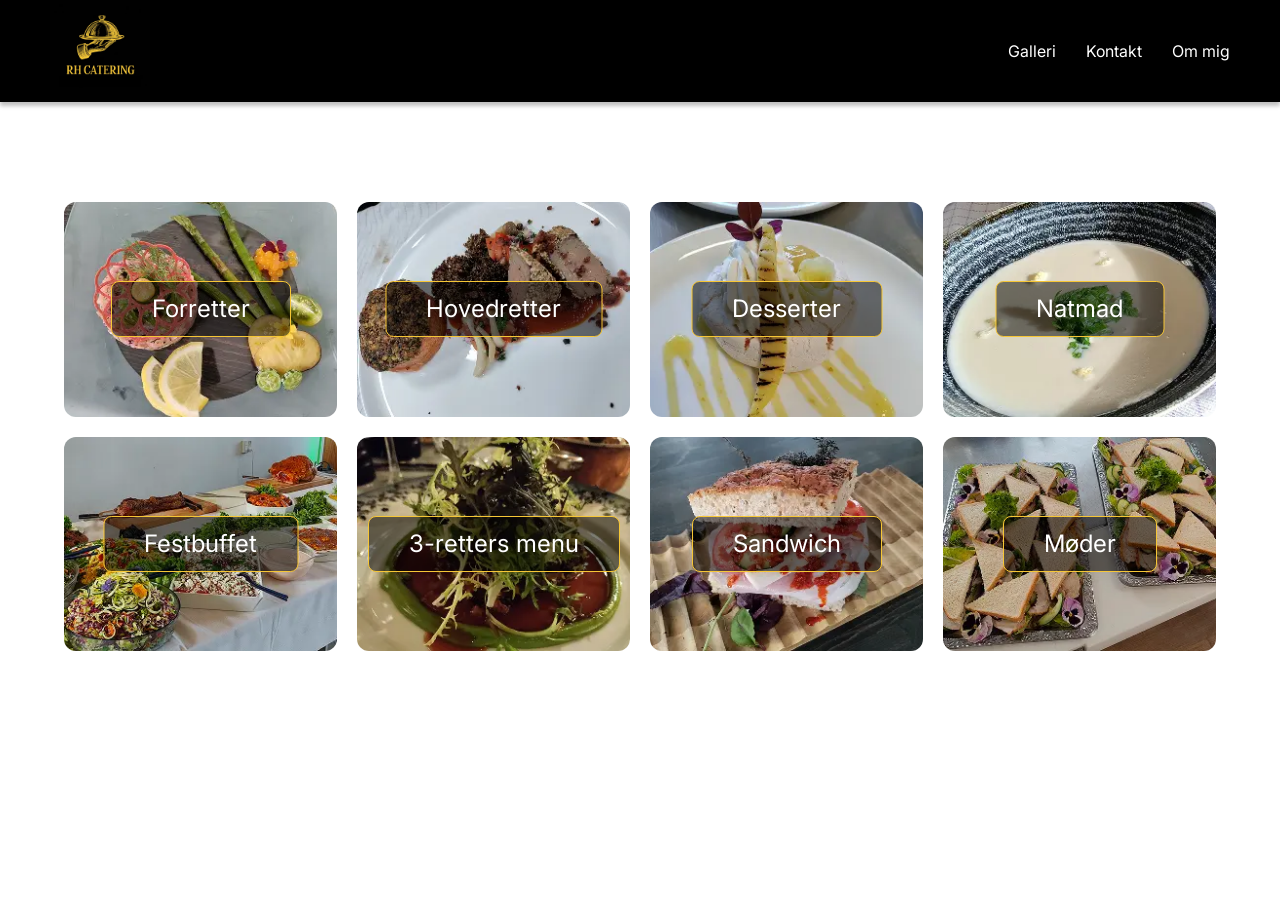
==== index.html @ fcfb5b21 "opstart" ====
<!doctype html>
<html lang="en">
  <head>
    <meta charset="UTF-8" />
    <meta name="viewport" content="width=device-width, initial-scale=1.0" />
    <link rel="stylesheet" href="general.css" />
    <link rel="stylesheet" href="index.css" />
    <link rel="icon" type="image/x-icon" href="imgs/favicon.png" />
    <title>RH Catering</title>
  </head>
  <body>
    <header>
      <nav>
        <a href="" class="logo">
          <img src="imgs/logo/logo-square-clean.webp" alt="" class="logo-img" />
        </a>
        <div class="nav-container">
          <a href="#" class="nav-link">Galleri</a>
          <a href="#" class="nav-link">Kontakt</a>
          <a href="#" class="nav-link">Om mig</a>
        </div>
      </nav>
    </header>
    <main>
      <section class="menu-section">
        <div class="menu-card">
          <a href="#" class="menu-link" data-title="Forretter">
            <img
              src="imgs/pictures/forretter-btn.webp"
              alt=""
              class="menu-img"
            />
          </a>
        </div>
        <div class="menu-card">
          <a href="#" class="menu-link" data-title="Hovedretter">
            <img
              src="imgs/pictures/hovedretter-btn.webp"
              alt=""
              class="menu-img"
            />
          </a>
        </div>
        <div class="menu-card">
          <a href="#" class="menu-link" data-title="Desserter">
            <img src="imgs/pictures/dessert-btn.webp" alt="" class="menu-img" />
          </a>
        </div>
        <div class="menu-card">
          <a href="#" class="menu-link" data-title="Natmad">
            <img src="imgs/pictures/natmad-btn.webp" alt="" class="menu-img" />
          </a>
        </div>
        <div class="menu-card">
          <a href="#" class="menu-link" data-title="Festbuffet">
            <img
              src="imgs/pictures/festbuffet-btn.webp"
              alt=""
              class="menu-img"
            />
          </a>
        </div>
        <div class="menu-card">
          <a href="#" class="menu-link" data-title="3-retters menu">
            <img
              src="imgs/pictures/3-retter-btn.webp"
              alt=""
              class="menu-img"
            />
          </a>
        </div>
        <div class="menu-card">
          <a href="#" class="menu-link" data-title="Sandwich">
            <img
              src="imgs/pictures/sandwich-btn.webp"
              alt=""
              class="menu-img"
            />
          </a>
        </div>
        <div class="menu-card">
          <a href="#" class="menu-link" data-title="Møder">
            <img src="imgs/pictures/moeder-btn.webp" alt="" class="menu-img" />
          </a>
        </div>
      </section>
    </main>
    <footer></footer>
  </body>
</html>
---- general.css ----
html, body, div, span, applet, object, iframe,
h1, h2, h3, h4, h5, h6, p, blockquote, pre,
a, abbr, acronym, address, big, cite, code,
del, dfn, em, img, ins, kbd, q, s, samp,
small, strike, strong, sub, sup, tt, var,
b, u, i, center,
dl, dt, dd, ol, ul, li,
fieldset, form, label, legend,
table, caption, tbody, tfoot, thead, tr, th, td,
article, aside, canvas, details, embed, 
figure, figcaption, footer, header, hgroup, 
menu, nav, output, ruby, section, summary,
time, mark, audio, video {
	margin: 0;
	padding: 0;
	border: 0;
}
/* HTML5 display-role reset for older browsers */
article, aside, details, figcaption, figure, 
footer, header, hgroup, menu, nav, section {
	display: block;
}
body {
	line-height: 1;
}
ol, ul {
	list-style: none;
}
blockquote, q {
	quotes: none;
}
blockquote:before, blockquote:after,
q:before, q:after {
	content: '';
	content: none;
}
table {
	border-collapse: collapse;
	border-spacing: 0;
}

@font-face {
    font-family:  inter-reg;
    src: url(fonts/Inter_Regular.ttf);
}

@font-face {
    font-family: inter-semi;
    src: url(fonts/Inter_SemiBold.ttf);
}

p, a {
    font-family: inter-reg;
}

h1, h2, h3, h4 {
    font-family: inter-semi;
}

:root {
    --brand: #F6C636;
	--nav-padding: 50px;
}

/* navbar */

nav {
	width: 100vw;
	display: flex;
	flex-direction: row;
	justify-content: space-between;
	align-items: center;
	background-color: black;
	box-shadow: 0 4px 4px 0 rgba(0, 0, 0, 0.25);
}

.logo-img {
	width: 100px;
	height: auto;
	padding-left: var(--nav-padding);
}

.nav-container {
	display: flex;
	flex-direction: row;
	gap: 30px;
	padding-right: var(--nav-padding);
}

.nav-container a {
	text-decoration: none;
	color: white;
	display: inline-block;
	position: relative;
}

/* nav a:hover {
	color: var(--brand);
} */

.nav-container a::after {
  content: '';
  position: absolute;
  width: 100%;
  transform: scaleX(0);
  height: 2px;
  bottom: -5px;
  left: 0;
  background-color: var(--brand);
  /* transform-origin: bottom right; */
  transition: transform 0.25s ease-out;
}

.nav-container a:hover::after {
  transform: scaleX(1);
  /* transform-origin: bottom left; */
}
---- index.css ----
.menu-section {
    display: grid;
    grid-template-columns: 1fr 1fr 1fr 1fr;
    margin: 100px 5vw;
    gap: 20px;
}

.menu-card {
    display: flex;
    flex-direction: column;
    position: relative;
    overflow: hidden;
}

.menu-link {
    position: relative;
    text-decoration: none;
    display: block;
}

.menu-img {
    border-radius: 12px;
    width: 100%;
    height: auto;
    display: block;
}

.menu-link::after {
    content: attr(data-title);
    position: absolute;
    top: 50%;
    left: 50%;
    transform: translate(-50%, -50%);
    background-color: rgba(0, 0, 0, 0.5);
    color: white;
    padding: 15px 40px;
    border-radius: 8px;
    border: 1px solid var(--brand);
    font-size: 24px;
    font-weight: 500;
    text-align: center;
    white-space: nowrap;
    pointer-events: none;
}

.menu-card:hover {
    transform: scale(1.01);
}
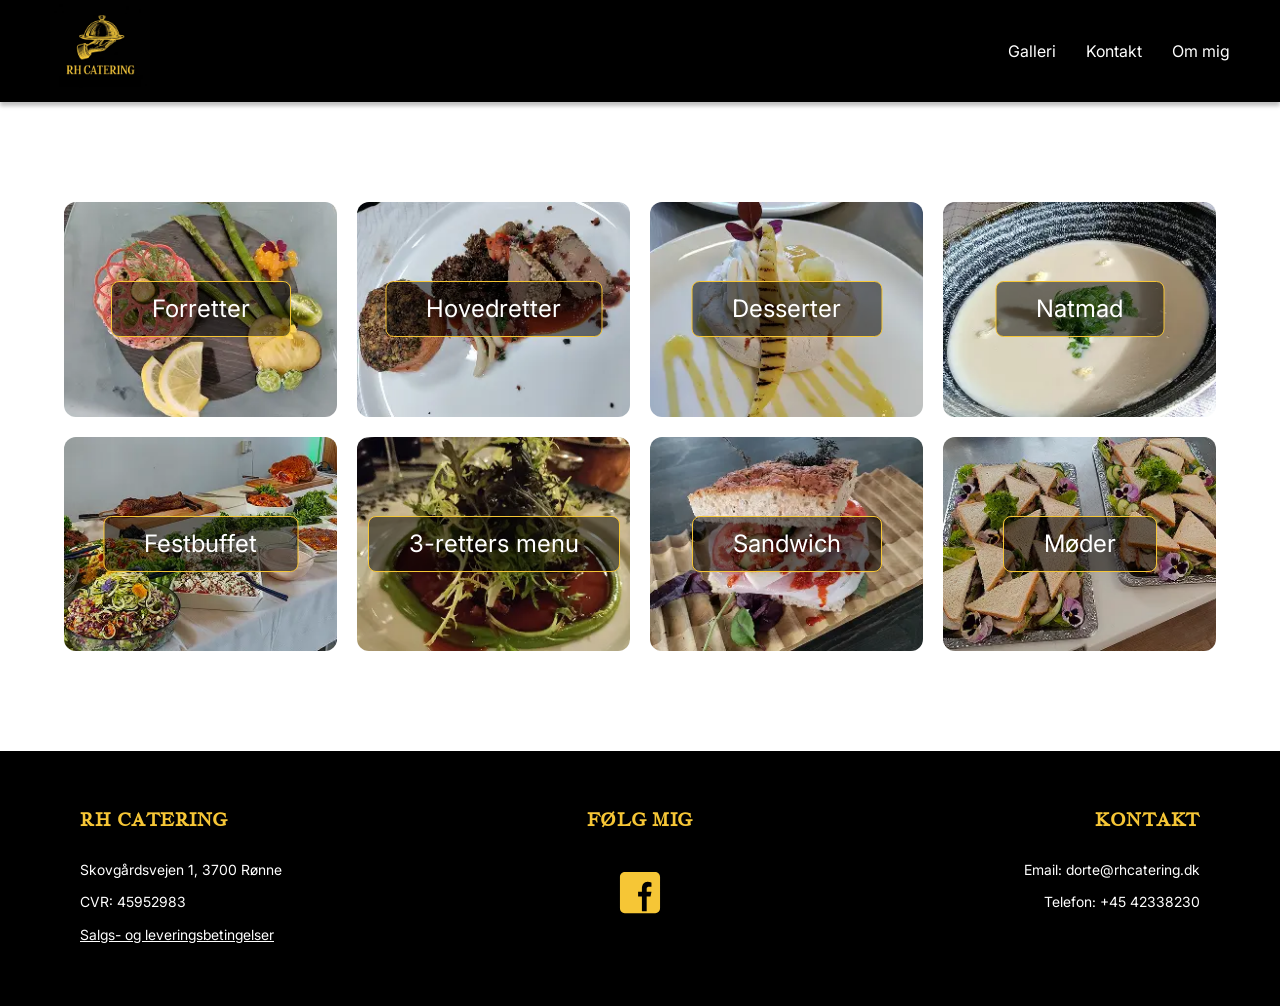
==== commit f5128fdb: "færdig med index, footer og header" ====
--- a/index.html
+++ b/index.html
@@ -85,6 +85,22 @@
         </div>
       </section>
     </main>
-    <footer></footer>
+    <footer>
+      <div class="info footer-container">
+        <h3 class="footer-title">RH Catering</h3>
+        <p>Skovgårdsvejen 1, 3700 Rønne</p>
+        <p>CVR: 45952983</p>
+        <a href="#">Salgs- og leveringsbetingelser</a>
+      </div>
+      <div class="socials footer-container">
+        <h3 class="footer-title">Følg mig</h3>
+        <img src="imgs/icons/facebook-brand.svg" alt="" />
+      </div>
+      <div class="contact footer-container">
+        <h3 class="footer-title">Kontakt</h3>
+        <p>Email: dorte@rhcatering.dk</p>
+        <p>Telefon: +45 42338230</p>
+      </div>
+    </footer>
   </body>
 </html>
--- a/general.css
+++ b/general.css
@@ -49,6 +49,11 @@
     src: url(fonts/Inter_SemiBold.ttf);
 }
 
+@font-face {
+	font-family: francois;
+	src: url(fonts/JacquesFrancois-Regular.ttf);
+}
+
 p, a {
     font-family: inter-reg;
 }
@@ -63,6 +68,11 @@
 }
 
 /* navbar */
+header {
+	position: sticky;
+	top: 0;
+	z-index: 100;
+}
 
 nav {
 	width: 100vw;
@@ -94,10 +104,6 @@
 	position: relative;
 }
 
-/* nav a:hover {
-	color: var(--brand);
-} */
-
 .nav-container a::after {
   content: '';
   position: absolute;
@@ -116,3 +122,75 @@
   /* transform-origin: bottom left; */
 }
 
+/* Footer */
+/* Footer */
+footer {
+	width: 100vw;
+	background-color: black;
+	display: flex;
+	flex-direction: row;
+	justify-content: space-between;
+	padding: 60px 80px;
+	box-sizing: border-box;
+}
+
+.footer-title {
+	font-family: francois;
+	text-transform: uppercase;
+	color: var(--brand);
+	font-size: 18px;
+	margin-bottom: 20px;
+	letter-spacing: 0.5px;
+}
+
+.footer-container {
+	display: flex;
+	flex-direction: column;
+	gap: 10px;
+}
+
+.footer-container a, .footer-container p {
+	color: white;
+	font-size: 14px;
+	line-height: 1.6;
+}
+
+.footer-container a {
+	text-decoration: underline;
+	transition: color 0.3s ease;
+}
+
+.footer-container a:hover {
+	color: var(--brand);
+}
+
+.footer-container img {
+	width: 42px;
+	height: 42px;
+	margin-top: 5px;
+	/* background-color: var(--brand); */
+	padding: 8px;
+	border-radius: 4px;
+	cursor: pointer;
+	transition: transform 0.3s ease;
+}
+
+.footer-container img:hover {
+	transform: scale(1.1);
+}
+
+/* Align footer sections */
+.info {
+	flex: 1;
+}
+
+.socials {
+	flex: 1;
+	align-items: center;
+}
+
+.contact {
+	flex: 1;
+	align-items: flex-end;
+	text-align: right;
+}
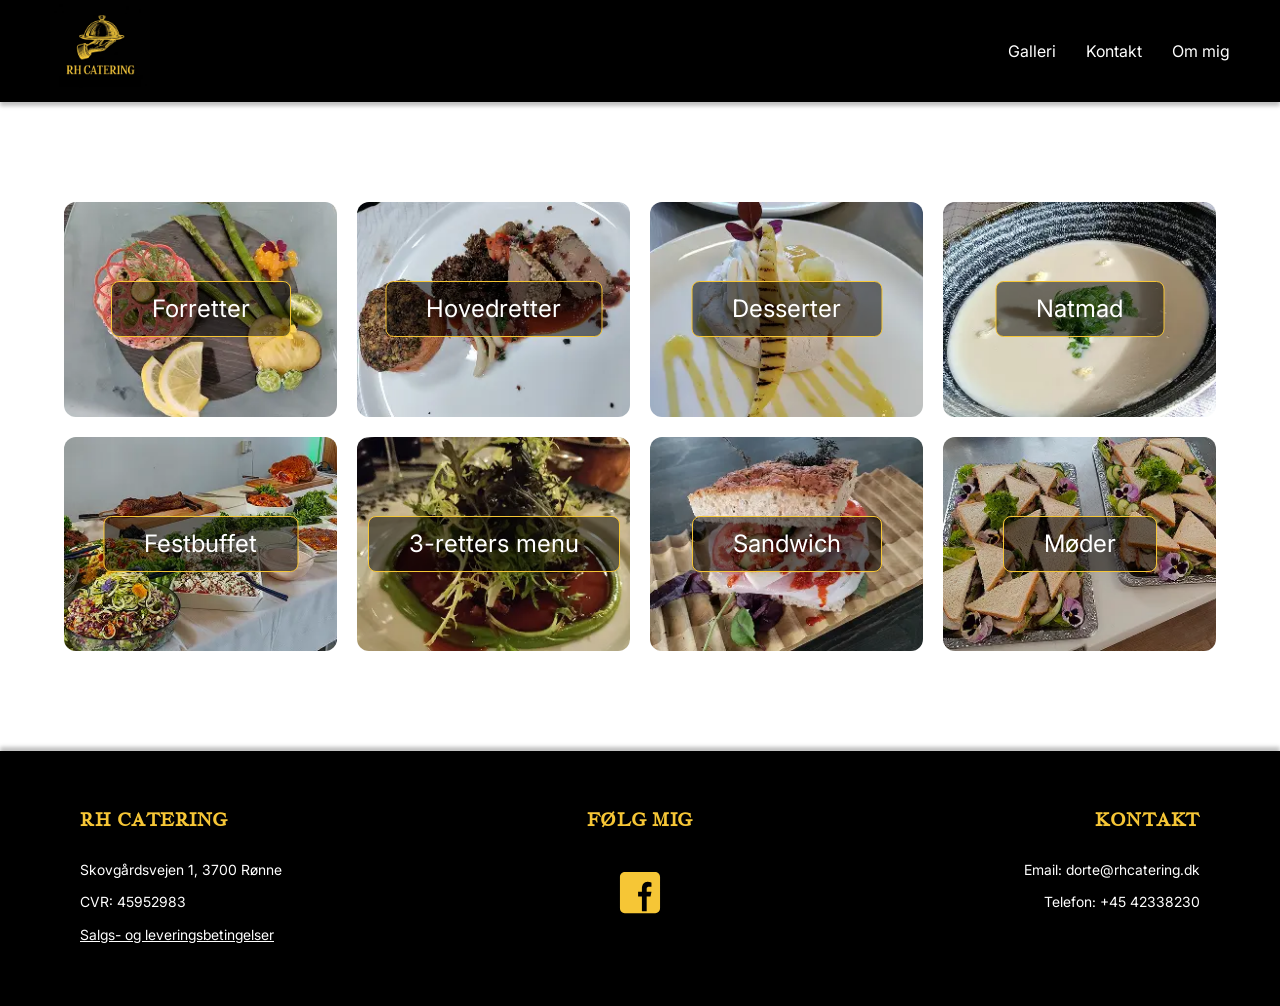
==== commit 20e9f50d: "forretter" ====
--- a/index.html
+++ b/index.html
@@ -11,7 +11,7 @@
   <body>
     <header>
       <nav>
-        <a href="" class="logo">
+        <a href="index.html" class="logo">
           <img src="imgs/logo/logo-square-clean.webp" alt="" class="logo-img" />
         </a>
         <div class="nav-container">
@@ -24,7 +24,7 @@
     <main>
       <section class="menu-section">
         <div class="menu-card">
-          <a href="#" class="menu-link" data-title="Forretter">
+          <a href="forretter.html" class="menu-link" data-title="Forretter">
             <img
               src="imgs/pictures/forretter-btn.webp"
               alt=""
@@ -33,7 +33,7 @@
           </a>
         </div>
         <div class="menu-card">
-          <a href="#" class="menu-link" data-title="Hovedretter">
+          <a href="hovedretter.html" class="menu-link" data-title="Hovedretter">
             <img
               src="imgs/pictures/hovedretter-btn.webp"
               alt=""
@@ -42,17 +42,17 @@
           </a>
         </div>
         <div class="menu-card">
-          <a href="#" class="menu-link" data-title="Desserter">
+          <a href="desserter.html" class="menu-link" data-title="Desserter">
             <img src="imgs/pictures/dessert-btn.webp" alt="" class="menu-img" />
           </a>
         </div>
         <div class="menu-card">
-          <a href="#" class="menu-link" data-title="Natmad">
+          <a href="natmad.html" class="menu-link" data-title="Natmad">
             <img src="imgs/pictures/natmad-btn.webp" alt="" class="menu-img" />
           </a>
         </div>
         <div class="menu-card">
-          <a href="#" class="menu-link" data-title="Festbuffet">
+          <a href="buffet.html" class="menu-link" data-title="Festbuffet">
             <img
               src="imgs/pictures/festbuffet-btn.webp"
               alt=""
@@ -61,7 +61,11 @@
           </a>
         </div>
         <div class="menu-card">
-          <a href="#" class="menu-link" data-title="3-retters menu">
+          <a
+            href="3-retters.html"
+            class="menu-link"
+            data-title="3-retters menu"
+          >
             <img
               src="imgs/pictures/3-retter-btn.webp"
               alt=""
@@ -70,7 +74,7 @@
           </a>
         </div>
         <div class="menu-card">
-          <a href="#" class="menu-link" data-title="Sandwich">
+          <a href="sandwich.html" class="menu-link" data-title="Sandwich">
             <img
               src="imgs/pictures/sandwich-btn.webp"
               alt=""
@@ -79,7 +83,7 @@
           </a>
         </div>
         <div class="menu-card">
-          <a href="#" class="menu-link" data-title="Møder">
+          <a href="moeder.html" class="menu-link" data-title="Møder">
             <img src="imgs/pictures/moeder-btn.webp" alt="" class="menu-img" />
           </a>
         </div>
@@ -90,11 +94,16 @@
         <h3 class="footer-title">RH Catering</h3>
         <p>Skovgårdsvejen 1, 3700 Rønne</p>
         <p>CVR: 45952983</p>
-        <a href="#">Salgs- og leveringsbetingelser</a>
+        <a href="betingelser.html">Salgs- og leveringsbetingelser</a>
       </div>
       <div class="socials footer-container">
         <h3 class="footer-title">Følg mig</h3>
-        <img src="imgs/icons/facebook-brand.svg" alt="" />
+        <a
+          href="https://www.facebook.com/profile.php?id=61586051840915"
+          target="_blank"
+        >
+          <img src="imgs/icons/facebook-brand.svg" alt="" />
+        </a>
       </div>
       <div class="contact footer-container">
         <h3 class="footer-title">Kontakt</h3>
--- a/general.css
+++ b/general.css
@@ -122,7 +122,22 @@
   /* transform-origin: bottom left; */
 }
 
-/* Footer */
+/* Hamburger Menu */
+.hamburger {
+	display: none;
+	flex-direction: column;
+	cursor: pointer;
+	padding-right: var(--nav-padding);
+	gap: 4px;
+}
+
+.hamburger span {
+	width: 25px;
+	height: 3px;
+	background-color: var(--brand);
+	transition: all 0.3s ease;
+}
+
 /* Footer */
 footer {
 	width: 100vw;
@@ -132,6 +147,7 @@
 	justify-content: space-between;
 	padding: 60px 80px;
 	box-sizing: border-box;
+	box-shadow: 0 -4px 4px 0 rgba(0, 0, 0, 0.25);
 }
 
 .footer-title {
@@ -168,7 +184,6 @@
 	width: 42px;
 	height: 42px;
 	margin-top: 5px;
-	/* background-color: var(--brand); */
 	padding: 8px;
 	border-radius: 4px;
 	cursor: pointer;
@@ -193,4 +208,71 @@
 	flex: 1;
 	align-items: flex-end;
 	text-align: right;
+}
+
+/* Mobile Styles */
+@media screen and (max-width: 768px) {
+	:root {
+		--nav-padding: 20px;
+	}
+
+	/* Mobile Navigation */
+	.logo-img {
+		width: 60px;
+	}
+
+	.nav-container {
+		display: none;
+		position: absolute;
+		top: 100%;
+		left: 0;
+		width: 100%;
+		background-color: black;
+		flex-direction: column;
+		gap: 0;
+		padding: 0;
+		box-shadow: 0 4px 4px 0 rgba(0, 0, 0, 0.25);
+	}
+
+	.nav-container.active {
+		display: flex;
+	}
+
+	.nav-container a {
+		padding: 20px;
+		text-align: center;
+		border-bottom: 1px solid #333;
+	}
+
+	.nav-container a::after {
+		display: none;
+	}
+
+	.hamburger {
+		display: flex;
+	}
+
+	/* Mobile Footer */
+	footer {
+		flex-direction: column;
+		padding: 40px 20px;
+		gap: 30px;
+	}
+
+	.footer-container {
+		align-items: center !important;
+		text-align: center !important;
+	}
+
+	.socials {
+		order: 2;
+	}
+
+	.info {
+		order: 1;
+	}
+
+	.contact {
+		order: 3;
+	}
 }
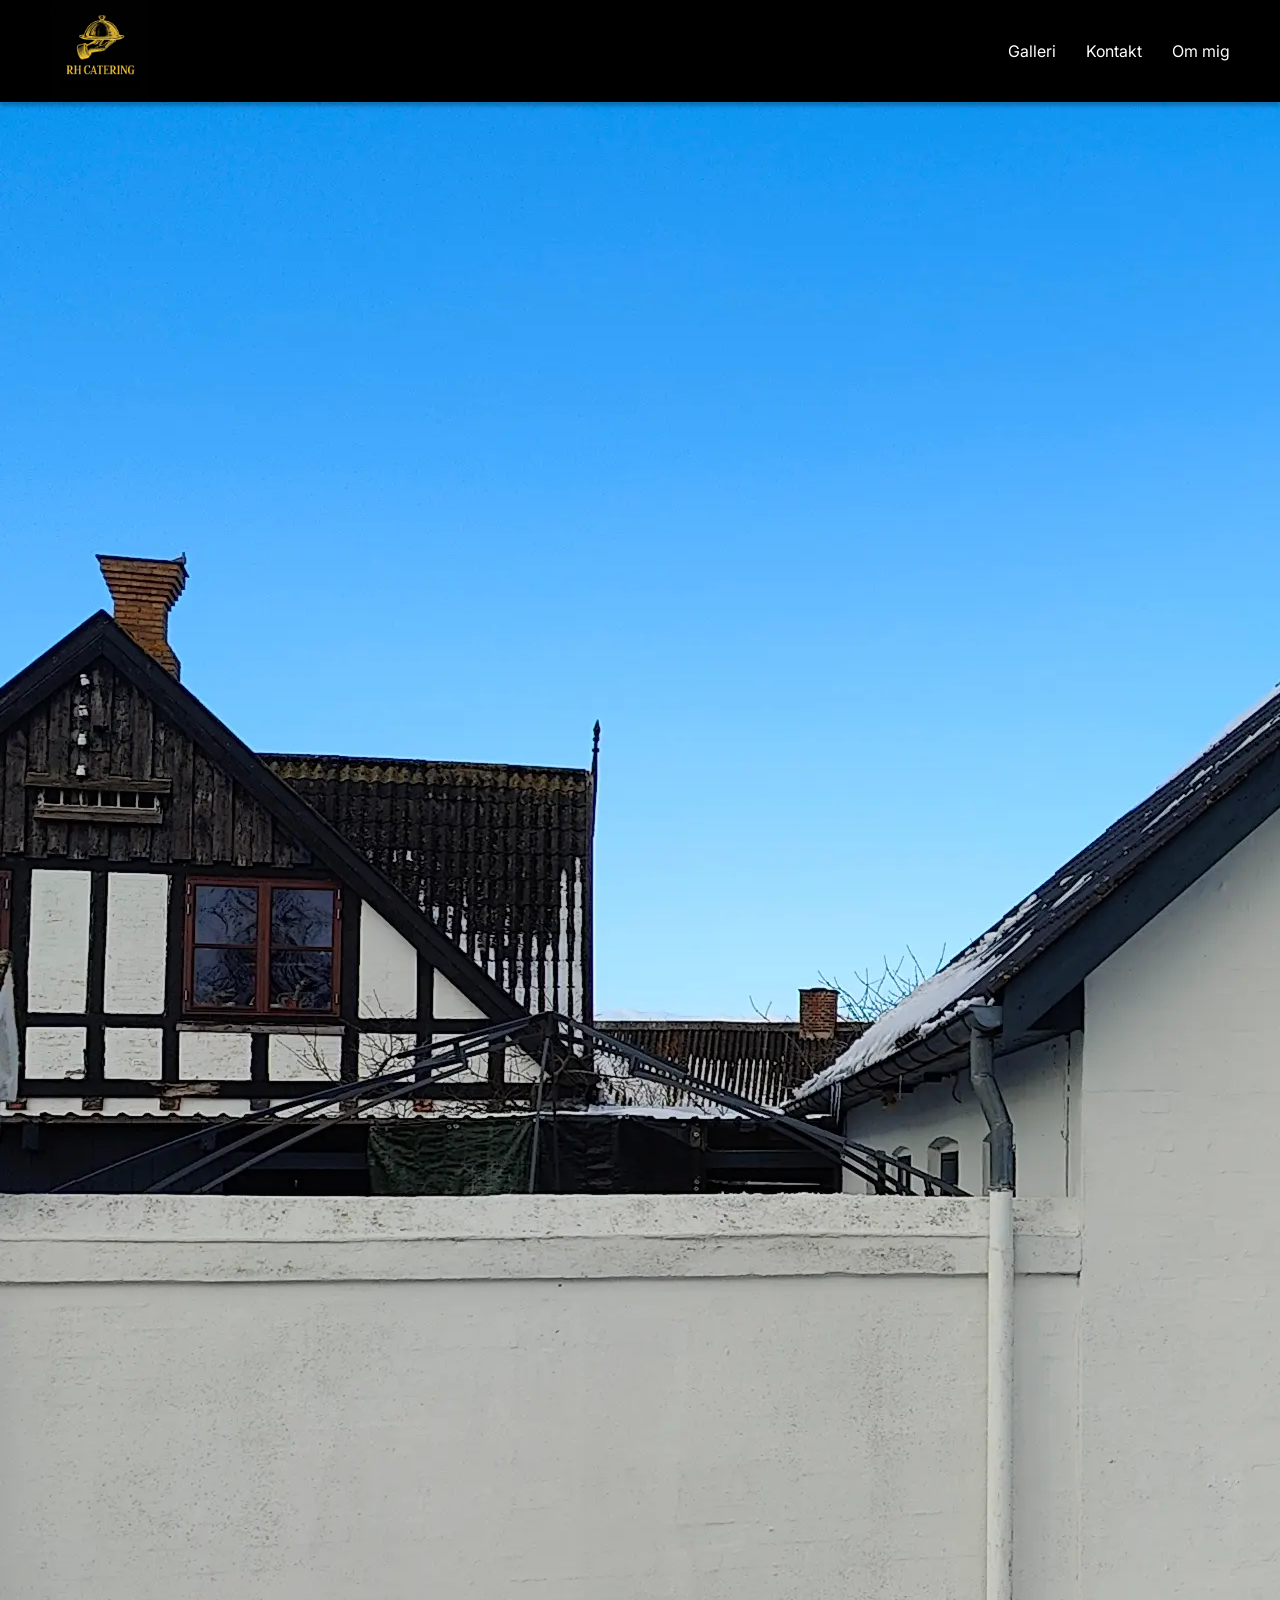
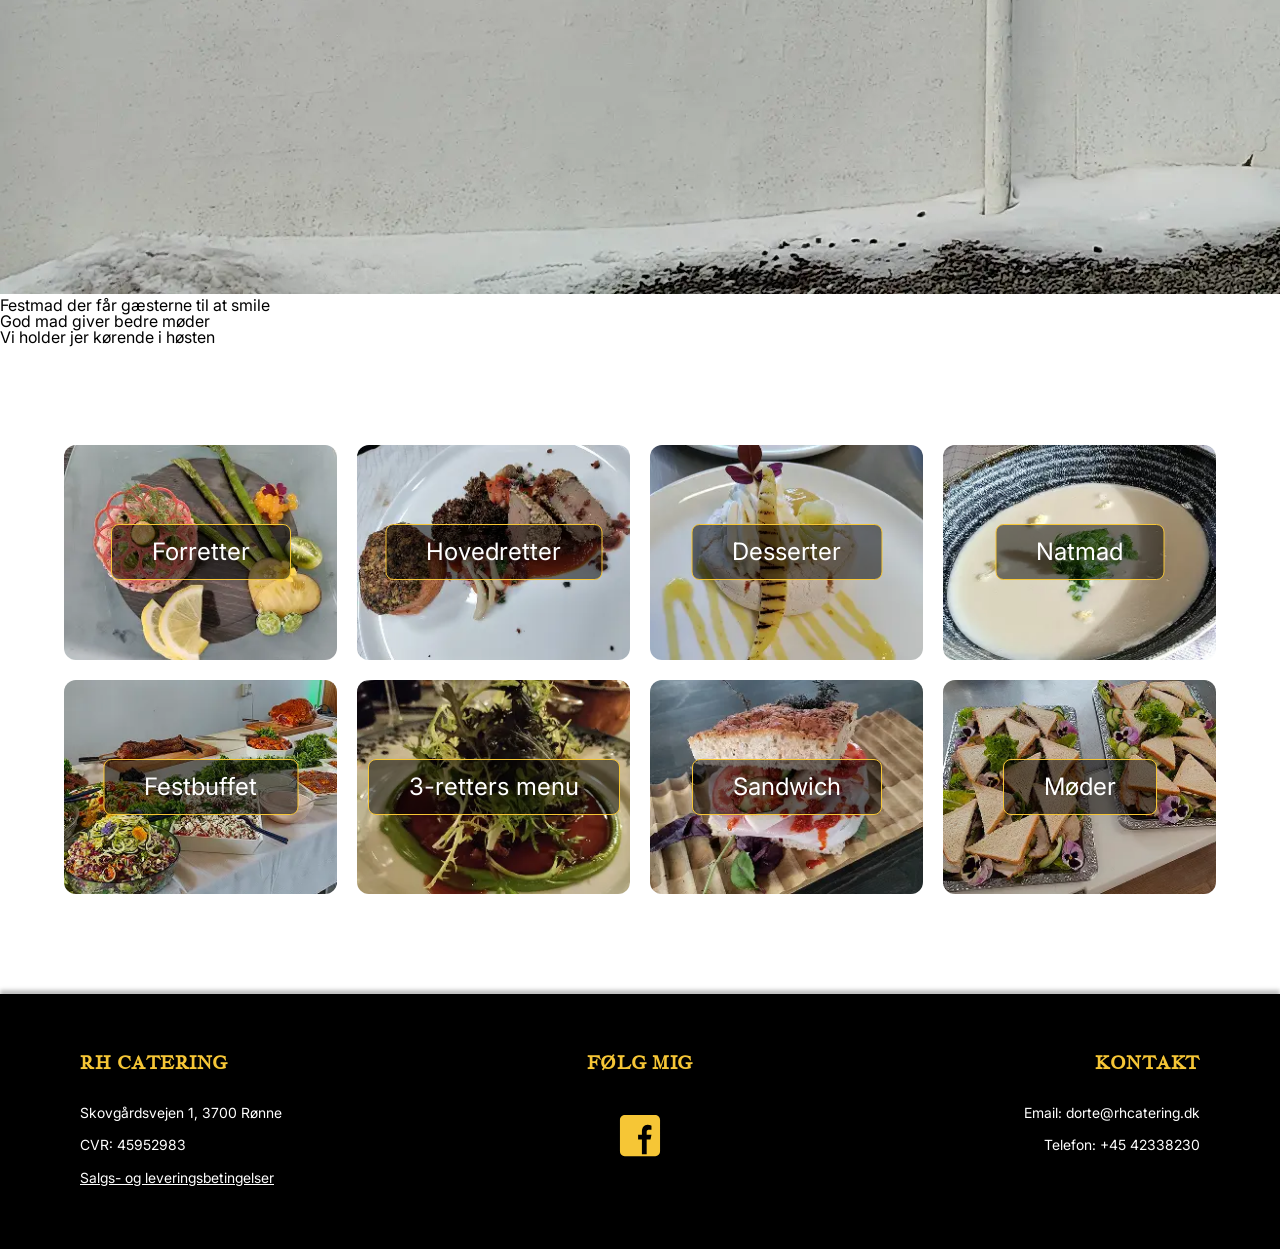
==== commit 690296f6: "Færdig" ====
--- a/index.html
+++ b/index.html
@@ -14,14 +14,27 @@
         <a href="index.html" class="logo">
           <img src="imgs/logo/logo-square-clean.webp" alt="" class="logo-img" />
         </a>
-        <div class="nav-container">
-          <a href="#" class="nav-link">Galleri</a>
-          <a href="#" class="nav-link">Kontakt</a>
-          <a href="#" class="nav-link">Om mig</a>
+        <div class="hamburger" onclick="toggleMenu()">
+          <span></span>
+          <span></span>
+          <span></span>
+        </div>
+        <div class="nav-container" id="navMenu">
+          <a href="galleri.html" class="nav-link">Galleri</a>
+          <a href="kontakt.html" class="nav-link">Kontakt</a>
+          <a href="mig.html" class="nav-link">Om mig</a>
         </div>
       </nav>
     </header>
     <main>
+      <section class="hero">
+        <img src="imgs/pictures/rh-catering.webp" alt="" class="hero-img" />
+        <div class="hero-text-container">
+          <p class="hero-text">Festmad der får gæsterne til at smile</p>
+          <p class="hero-text">God mad giver bedre møder</p>
+          <p class="hero-text">Vi holder jer kørende i høsten</p>
+        </div>
+      </section>
       <section class="menu-section">
         <div class="menu-card">
           <a href="forretter.html" class="menu-link" data-title="Forretter">
@@ -111,5 +124,11 @@
         <p>Telefon: +45 42338230</p>
       </div>
     </footer>
+    <script>
+      function toggleMenu() {
+        const navMenu = document.getElementById("navMenu");
+        navMenu.classList.toggle("active");
+      }
+    </script>
   </body>
 </html>
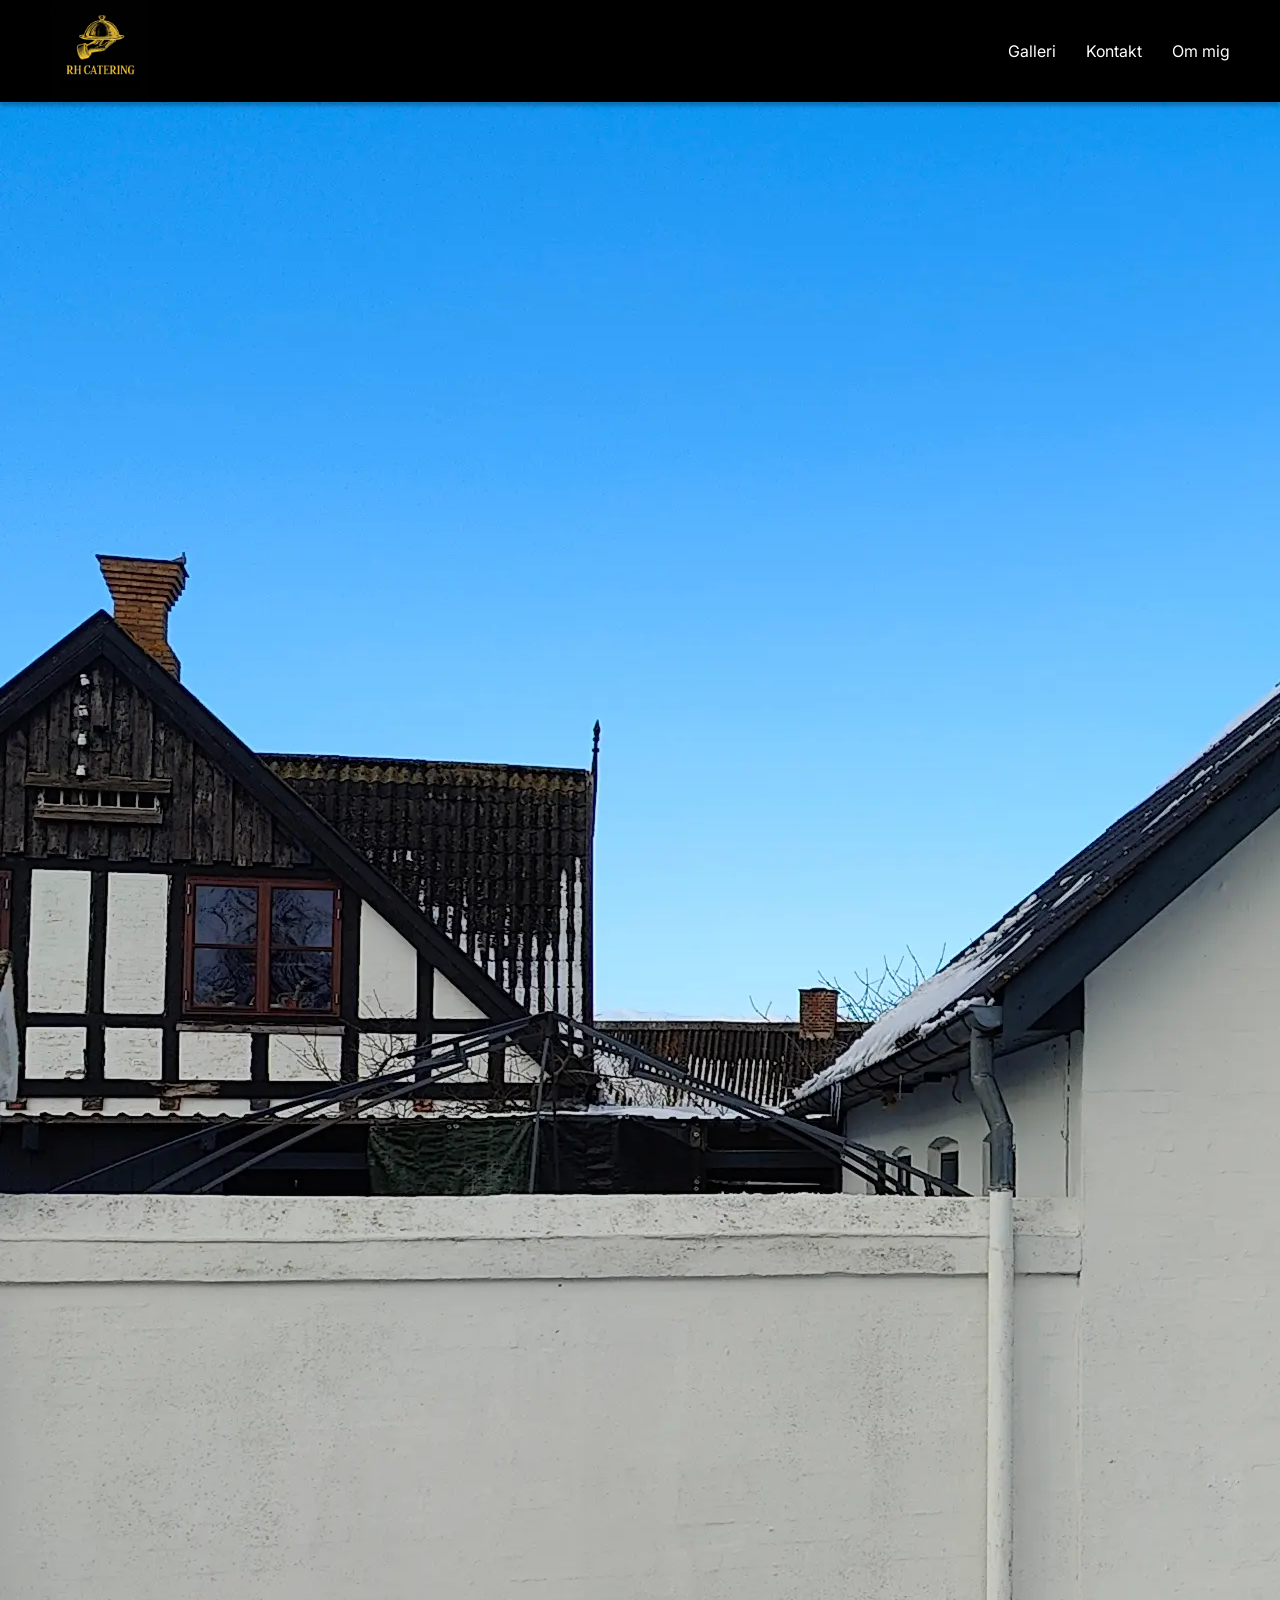
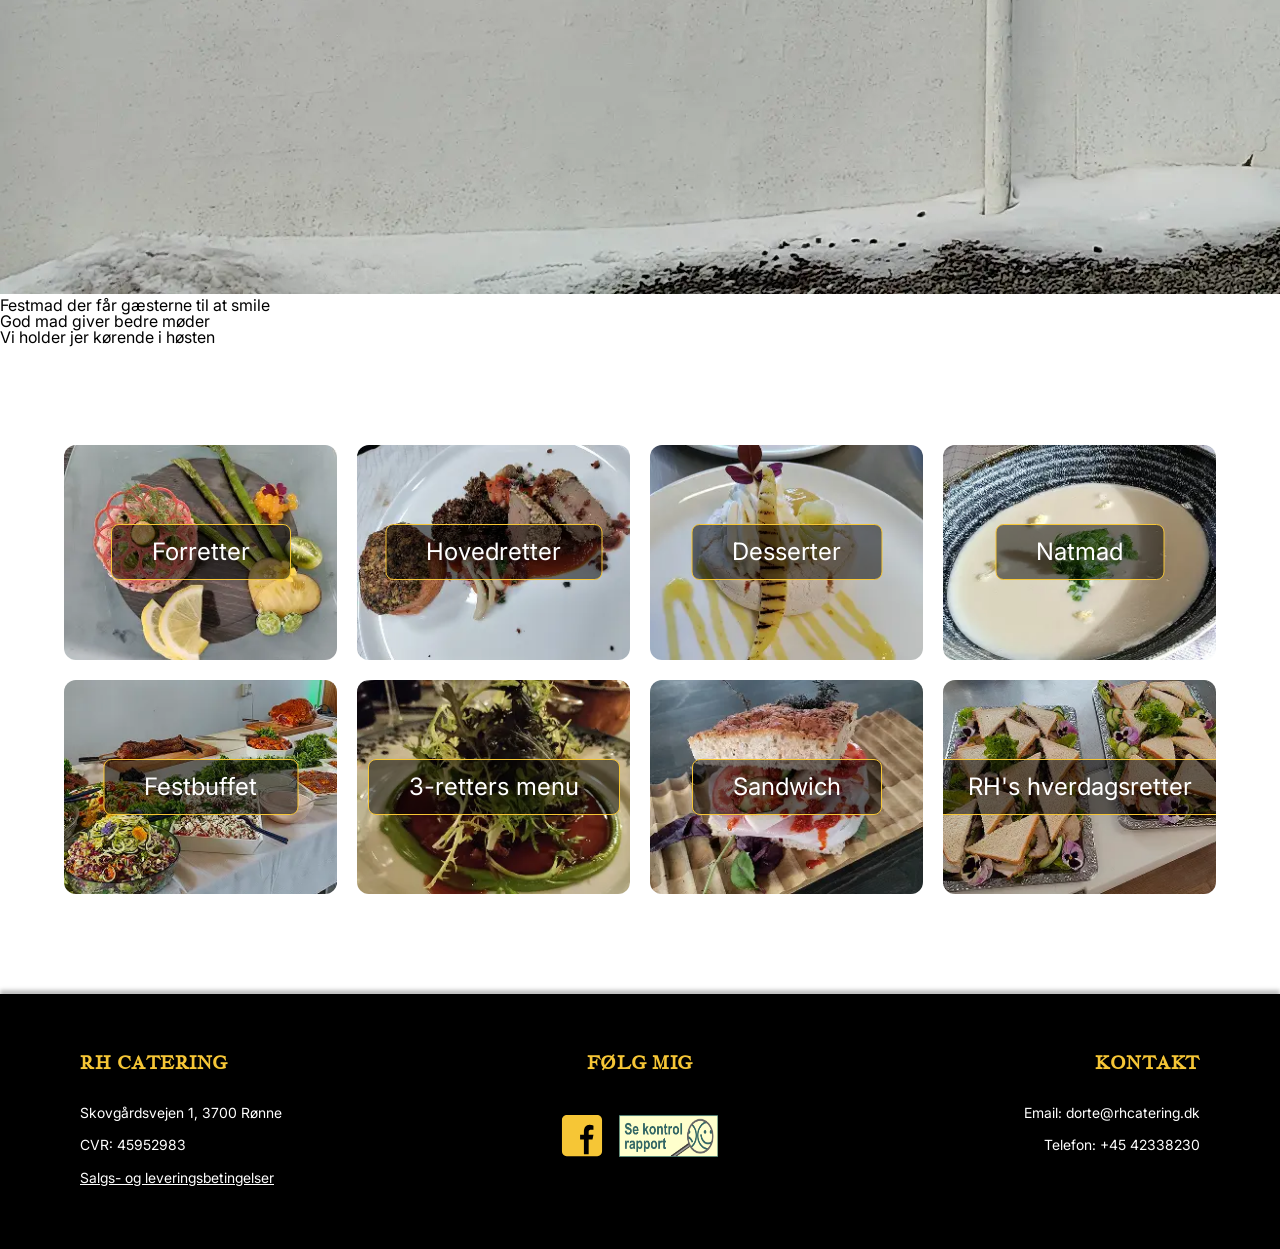
==== commit 5bcd8349: "har tilføjet kontrolrapport" ====
--- a/index.html
+++ b/index.html
@@ -96,7 +96,11 @@
           </a>
         </div>
         <div class="menu-card">
-          <a href="moeder.html" class="menu-link" data-title="Møder">
+          <a
+            href="moeder.html"
+            class="menu-link"
+            data-title="RH's hverdagsretter"
+          >
             <img src="imgs/pictures/moeder-btn.webp" alt="" class="menu-img" />
           </a>
         </div>
@@ -111,12 +115,17 @@
       </div>
       <div class="socials footer-container">
         <h3 class="footer-title">Følg mig</h3>
-        <a
-          href="https://www.facebook.com/profile.php?id=61586051840915"
-          target="_blank"
-        >
-          <img src="imgs/icons/facebook-brand.svg" alt="" />
-        </a>
+        <div class="socials-container">
+          <a
+            href="https://www.facebook.com/profile.php?id=61586051840915"
+            target="_blank"
+          >
+            <img src="imgs/icons/facebook-brand.svg" alt="" />
+          </a>
+          <a href="https://www.findsmiley.dk/1515955" target="_blank">
+            <img src="imgs/icons/kontrolrapport.gif" alt="" class="smiley" />
+          </a>
+        </div>
       </div>
       <div class="contact footer-container">
         <h3 class="footer-title">Kontakt</h3>
--- a/general.css
+++ b/general.css
@@ -194,6 +194,15 @@
 	transform: scale(1.1);
 }
 
+.socials-container {
+	display: flex;
+	flex-direction: row;
+}
+
+.smiley {
+	width: 99px !important;
+}
+
 /* Align footer sections */
 .info {
 	flex: 1;
